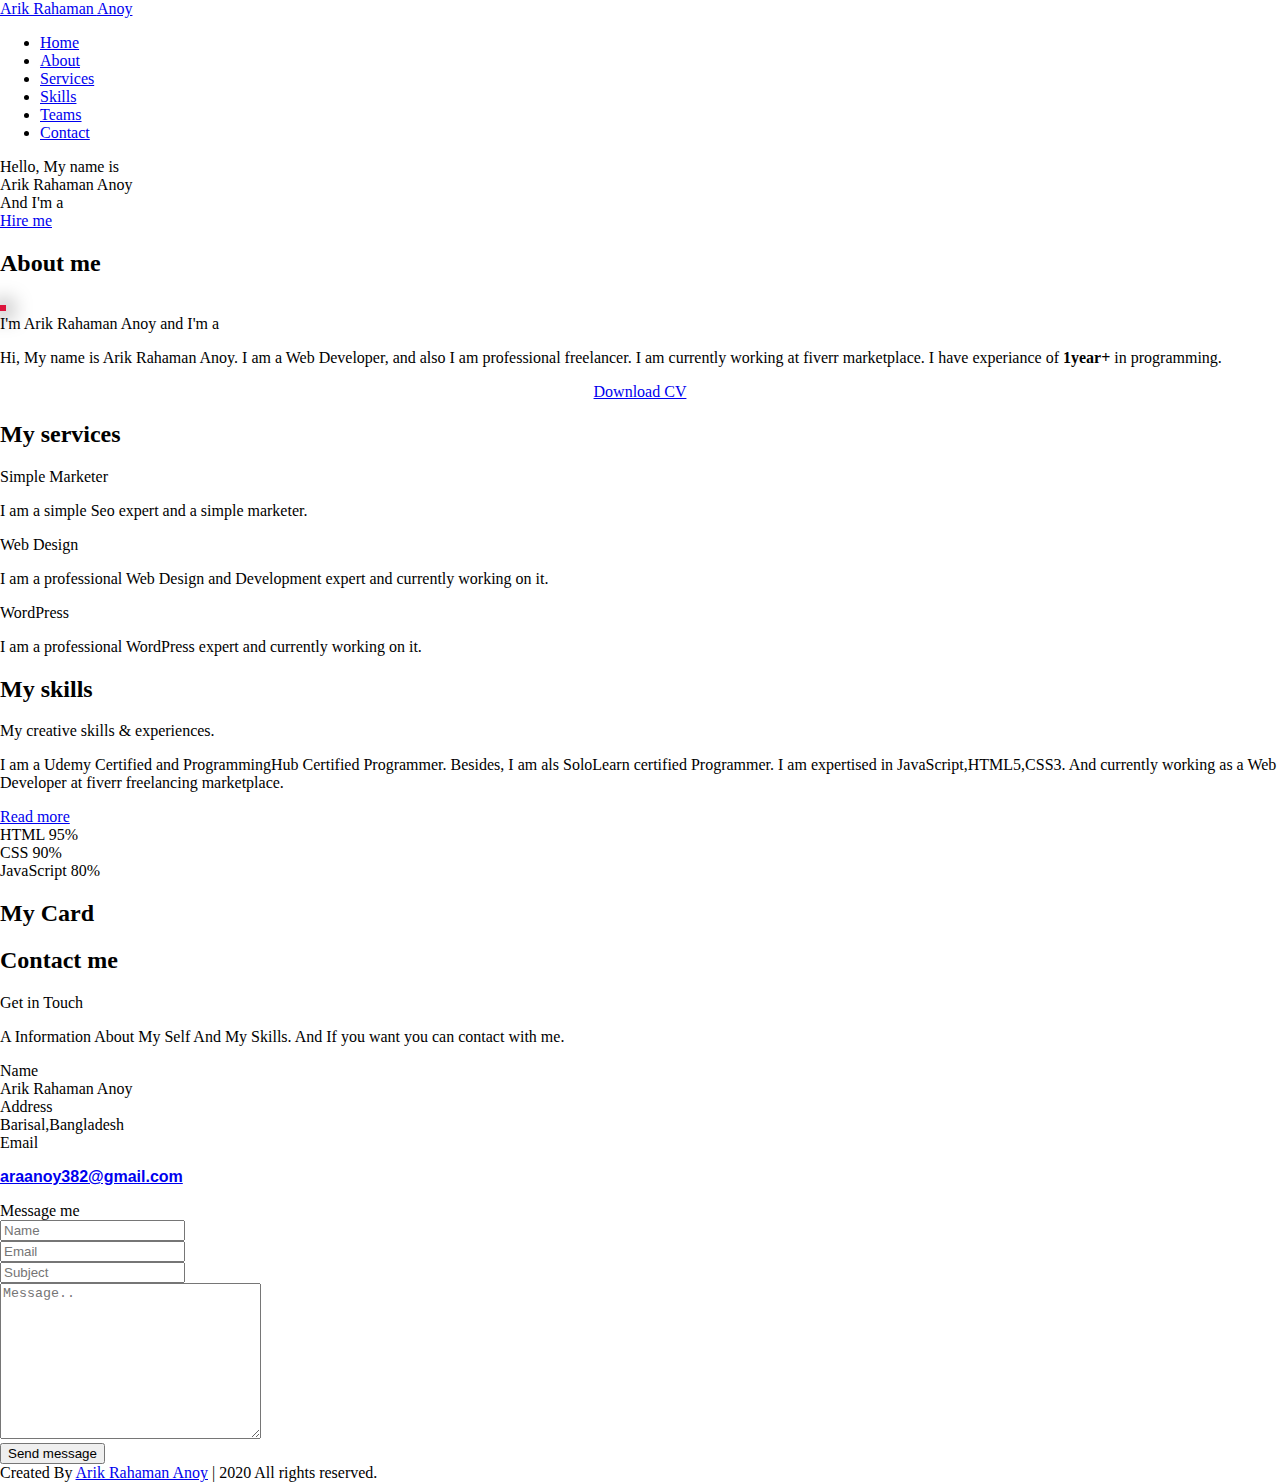
==== index.html @ 7495c48e "Update index.html" ====
<!DOCTYPE html>
<!-- Created By CodingNepal -->
<html lang="en">
<head>
    <meta charset="UTF-8">
    <meta name="viewport" content="width=device-width, initial-scale=1.0">
    <title>Arik Rahaman Anoy- Personal </title>
    <link rel="stylesheet" href="style.css">
    <script src="https://kit.fontawesome.com/a076d05399.js"></script>
    <script src="https://code.jquery.com/jquery-3.5.1.min.js"></script>
    <script src="https://cdnjs.cloudflare.com/ajax/libs/typed.js/2.0.11/typed.min.js"></script>
    <script src="https://cdnjs.cloudflare.com/ajax/libs/waypoints/4.0.1/jquery.waypoints.min.js"></script>
    <script src="https://cdnjs.cloudflare.com/ajax/libs/OwlCarousel2/2.3.4/owl.carousel.min.js"></script>
    <link rel="stylesheet" href="https://cdnjs.cloudflare.com/ajax/libs/OwlCarousel2/2.3.4/assets/owl.carousel.min.css"/>
    <link rel="icon" href="profile-1.png">
</head>
<body>
    <div class="scroll-up-btn">
        <i class="fas fa-angle-up"></i>
    </div>
    <nav class="navbar">
        <div class="max-width">
            <div class="logo"><a href="#">Arik Rahaman <span>Anoy</span></a></div>
            <ul class="menu">
                <li><a href="#home" class="menu-btn">Home</a></li>
                <li><a href="#about" class="menu-btn">About</a></li>
                <li><a href="#services" class="menu-btn">Services</a></li>
                <li><a href="#skills" class="menu-btn">Skills</a></li>
                <li><a href="#teams" class="menu-btn">Teams</a></li>
                <li><a href="#contact" class="menu-btn">Contact</a></li>
            </ul>
            <div class="menu-btn">
                <i class="fas fa-bars"></i>
            </div>
        </div>
    </nav>

    <!-- home section start -->
    <section class="home" id="home">
        <div class="max-width">
            <div class="home-content">
                <div class="text-1">Hello, My name is</div>
                <div class="text-2">Arik Rahaman Anoy</div>
                <div class="text-3">And I'm a <span class="typing"></span></div>
                <a href="https://www.fiverr.com/anoy_20?up_rollout=true">Hire me</a>
            </div>
        </div>
    </section>

    <!-- about section start -->
    <section class="about" id="about">
        <div class="max-width">
            <h2 class="title">About me</h2>
            <div class="about-content">
                <div class="column left">
                    <img style="border:3px solid #DC143C; box-shadow: 1px 1px 21px 2px" src="profile-1.png" alt="">
                </div>
                <div class="column right">
                    <div class="text">I'm Arik Rahaman Anoy and I'm a <span class="typing-2"></span></div>
                    <p>Hi, My name is Arik Rahaman Anoy. I am a Web Developer, and also I am professional freelancer. I am currently working at fiverr marketplace. I have experiance of <b>1year+</b> in programming.</p>
                    <center><a href="ArikRahamanAnoyResume.pdf">Download CV</a></center>
                </div>
            </div>
        </div>
    </section>

    <!-- services section start -->
    <section class="services" id="services">
        <div class="max-width">
            <h2 class="title">My services</h2>
            <div class="serv-content">
                <div class="card">
                    <div class="box">
                        <i class="fas fa-chart-line"></i>
                        <div class="text">Simple Marketer</div>
                        <p>I am a simple Seo expert and a simple marketer.<br></p>
                    </div>
                </div>
                <div class="card">
                    <div class="box">
                        <i class="fas fa-paint-brush"></i>
                        <div class="text">Web Design</div>
                        <p>I am a professional Web Design and Development expert and currently working on it.</p>
                    </div>
                </div>
                
                <div class="card">
                    <div class="box">
                        <i class="fas fa-code"></i>
                        <div class="text">WordPress</div>
                        <p>I am a professional WordPress expert and currently working on it.<br> </p>
                    </div>
                </div>
               </div>
            </div>
        </div>
    </section>

    <!-- skills section start -->
    <section class="skills" id="skills">
        <div class="max-width">
            <h2 class="title">My skills</h2>
            <div class="skills-content">
                <div class="column left">
                    <div class="text">My creative skills & experiences.</div>
                    <p>I am a Udemy Certified and ProgrammingHub Certified Programmer. Besides, I am als SoloLearn certified Programmer. I am expertised in JavaScript,HTML5,CSS3. And currently working as a Web Developer at fiverr freelancing marketplace.</p>
                    <a href="#">Read more</a>
                </div>
                <div class="column right">
                    <div class="bars">
                        <div class="info">
                            <span>HTML</span>
                            <span>95%</span>
                        </div>
                        <div class="line html"></div>
                    </div>
                    <div class="bars">
                        <div class="info">
                            <span>CSS</span>
                            <span>90%</span>
                        </div>
                        <div class="line css"></div>
                    </div>
                    <div class="bars">
                        <div class="info">
                            <span>JavaScript</span>
                            <span>80%</span>
                        </div>
                        <div class="line js"></div>
                    </div>
                    
                </div>
            </div>
        </div>
    </section>

    <!-- teams section start -->
    <section class="teams" id="teams">
        <div class="max-width">
            <h2 class="title">My Card</h2>
            <div class="carousel owl-carousel">
                <div class="card">
                    <div class="box">
                        <img src="profile-1.png" alt="">
                        <div class="text">Arik Rahaman Anoy</div>
                        <p>Professional Web Developer currently working at fiverr freelancing marketplace</p>
                    </div>
                </div>
                
                </div>
            </div>
        </div>
    </section>

    <!-- contact section start -->
    <section class="contact" id="contact">
        <div class="max-width">
            <h2 class="title">Contact me</h2>
            <div class="contact-content">
                <div class="column left">
                    <div class="text">Get in Touch</div>
                    <p>A Information About My Self And My Skills. And If you want you can contact with me. </p>
                    <div class="icons">
                        <div class="row">
                            <i class="fas fa-user"></i>
                            <div class="info">
                                <div class="head">Name</div>
                                <div class="sub-title">Arik Rahaman Anoy</div>
                            </div>
                        </div>
                        <div class="row">
                            <i class="fas fa-map-marker-alt"></i>
                            <div class="info">
                                <div class="head">Address</div>
                                <div class="sub-title">Barisal,Bangladesh</div>
                            </div>
                        </div>
                        <div class="row">
                            <i class="fas fa-envelope"></i>
                            <div class="info">
                                <div class="head">Email</div>
                                <div class="sub-title"><p class="font-ram font-size-16 text-black-50"><a href="maiilto:araanoy382@gmail.com">araanoy382@gmail.com</p></a></div>
                            </div>
                        </div>
                    </div>
                </div>
                <div class="column right">
                    <div class="text">Message me</div>
                    <form action="#">
                        <div class="fields">
                            <div class="field name">
                                <input type="text" placeholder="Name" required>
                            </div>
                            <div class="field email">
                                <input type="email" placeholder="Email" required>
                            </div>
                        </div>
                        <div class="field">
                            <input type="text" placeholder="Subject" required>
                        </div>
                        <div class="field textarea">
                            <textarea cols="30" rows="10" placeholder="Message.." required></textarea>
                        </div>
                        <div class="button">
                            <button type="submit">Send message</button>
                        </div>
                    </form>
                </div>
            </div>
        </div>
    </section>

    <!-- footer section start -->
    <footer>
        <span>Created By <a href="https://arikrahamananoy.me/">Arik Rahaman Anoy</a> | <span class="far fa-copyright"></span> 2020 All rights reserved.</span>
    </footer>

    <script src="script.js"></script>
</body>
</html>
---- style.css ----
@import url('https://fonts.googleapis.com/css2?family=Metal+Mania&display=swap');

body{
    margin: 0;
    padding: 0;
}

:root{
    --color-black: #000000;
    --color-white: #ffffff;
    --color-border: #ffffff34;
    --font-staat: 'Metal Mania', cursive;
    --font-os:  'Oswald', sans-serif;
    --font-ram: 'Rambla', sans-serif;
}

/* global classes */
.font-staat{
    font: normal 400 18px var(--font-staat);
}
.font-os{
    font: normal 300 18px var(--font-os);
}
.font-ram{
    font: normal bold 18px var(--font-ram);
}

.font-size-40{
    font-size: 40px;
}
.font-size-34{
    font-size: 34px;
}
.font-size-27{
    font-size: 27px;
}
.font-size-20{
    font-size: 20px;
}
.font-size-16{
    font-size: 16px;
}

.bgcolor-black{
    background-color: #1b1f52;
}

/* #global classes */

#header{
    position: fixed;
    top: 0;
    left: 0;
    width: 100%;
    z-index:1;
    transition: left .5s ease;
}

#header nav{
    height: 100vh;
}
#header .site-title .navbar-brand{
    letter-spacing: 2px;
    color: var(--color-white);
}

#header .nav-link{
    margin: .7rem 1rem;
    border-bottom: 1px solid var(--color-border);
    text-transform: uppercase;
}

#header .nav-link:hover{
    color: var(--color-white) !important;
}

#header .toggle-button{
    background: none;
    color: var(--color-black);
    position: fixed;
    top: 25px;
    right: 20px;
    border: 1px solid var(--color-border);
    background-color: #1b1f52;
}

.toggle-left{
    left: 0 !important;
    width: 1000px !important;
}

/* site-main */

.site-banner .banner-area{
    background: url(bg.png) no-repeat;
    background-size: cover;
    width: 100%;
    height: 100vh;
    position: relative;
}

.site-banner .banner-area .author{
    margin: 0;
    position: absolute;
    top: 45%;
    left: 50%;
    transform: translate(-50%, -50%);
}

.site-banner .banner-area .author .author-img{
    width: 189px;
    height: 199px;
    border-radius: 50%;
    margin: auto;
    background: url(anoy.png) no-repeat;
    background-size: 115%;
    background-position: 51% 0;
    box-shadow: 2px 2px 21px 2px;
}

.skill .bars p, .site-content .skill .bars .span{
    line-height: 10px;
}

.social{
    text-decoration: none;
    font-size: 25px;
    color: black;
}

#footer form .row .col input[type="text"],
#footer form .row .col input[type="email"],
#footer form textarea{
    border: none;
    border-radius: 0;
    border-bottom: 1px solid gray;
    padding: 1.5rem 1rem;
}

@media screen and (min-width: 768px){
    .toggle-button{
        display: none;
    }
    #header{
        z-index:0;
    }
}

/* #site-main */

.ho:hover{
    margin-top: -15px;
    transition: 0.6s;
}s
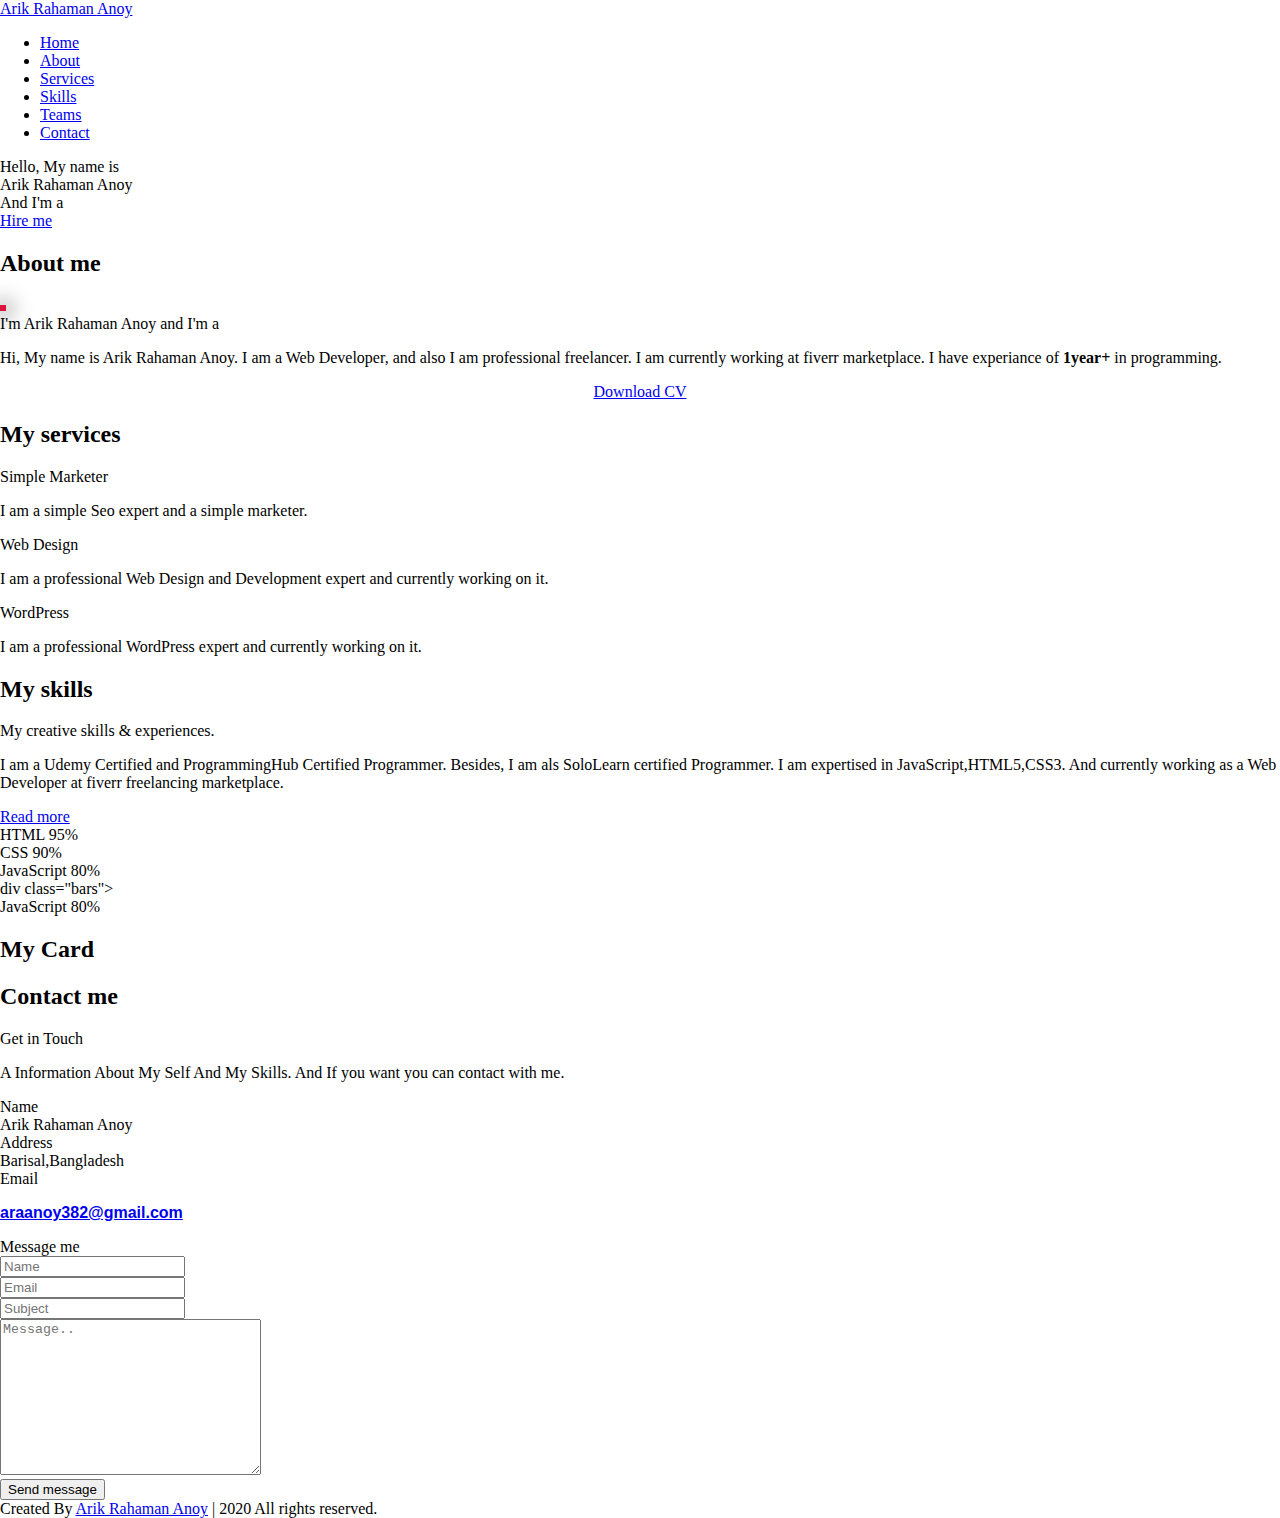
==== commit 9693d55e: "Update index.html" ====
--- a/index.html
+++ b/index.html
@@ -11,10 +11,12 @@
     <script src="https://cdnjs.cloudflare.com/ajax/libs/typed.js/2.0.11/typed.min.js"></script>
     <script src="https://cdnjs.cloudflare.com/ajax/libs/waypoints/4.0.1/jquery.waypoints.min.js"></script>
     <script src="https://cdnjs.cloudflare.com/ajax/libs/OwlCarousel2/2.3.4/owl.carousel.min.js"></script>
+    <link rel="stylesheet" href="https://s.pageclip.co/v1/pageclip.css" media="screen">
     <link rel="stylesheet" href="https://cdnjs.cloudflare.com/ajax/libs/OwlCarousel2/2.3.4/assets/owl.carousel.min.css"/>
     <link rel="icon" href="profile-1.png">
 </head>
 <body>
+    <script src="https://s.pageclip.co/v1/pageclip.js" charset="utf-8"></script>
     <div class="scroll-up-btn">
         <i class="fas fa-angle-up"></i>
     </div>
@@ -128,7 +130,13 @@
                         </div>
                         <div class="line js"></div>
                     </div>
-                    
+                    div class="bars">
+                        <div class="info">
+                            <span>JavaScript</span>
+                            <span>80%</span>
+                        </div>
+                        <div class="line js"></div>
+                    </div>
                 </div>
             </div>
         </div>
@@ -186,23 +194,23 @@
                 </div>
                 <div class="column right">
                     <div class="text">Message me</div>
-                    <form action="#">
+                    <form action="https://send.pageclip.co/UXV9MNnQf886jAOqHutN1gQPQvvCfzdK" class="pageclip-form" method="post"  >
                         <div class="fields">
                             <div class="field name">
-                                <input type="text" placeholder="Name" required>
+                                <input type="text" name="name" placeholder="Name" required>
                             </div>
                             <div class="field email">
-                                <input type="email" placeholder="Email" required>
+                                <input type="email" name="email" placeholder="Email" required>
                             </div>
                         </div>
                         <div class="field">
-                            <input type="text" placeholder="Subject" required>
+                            <input type="text" name="subject" placeholder="Subject" required>
                         </div>
                         <div class="field textarea">
-                            <textarea cols="30" rows="10" placeholder="Message.." required></textarea>
+                            <textarea cols="30" rows="10" name="message" placeholder="Message.." required></textarea>
                         </div>
                         <div class="button">
-                            <button type="submit">Send message</button>
+                            <button type="submit" class="pageclip-form__submit" >Send message</button>
                         </div>
                     </form>
                 </div>
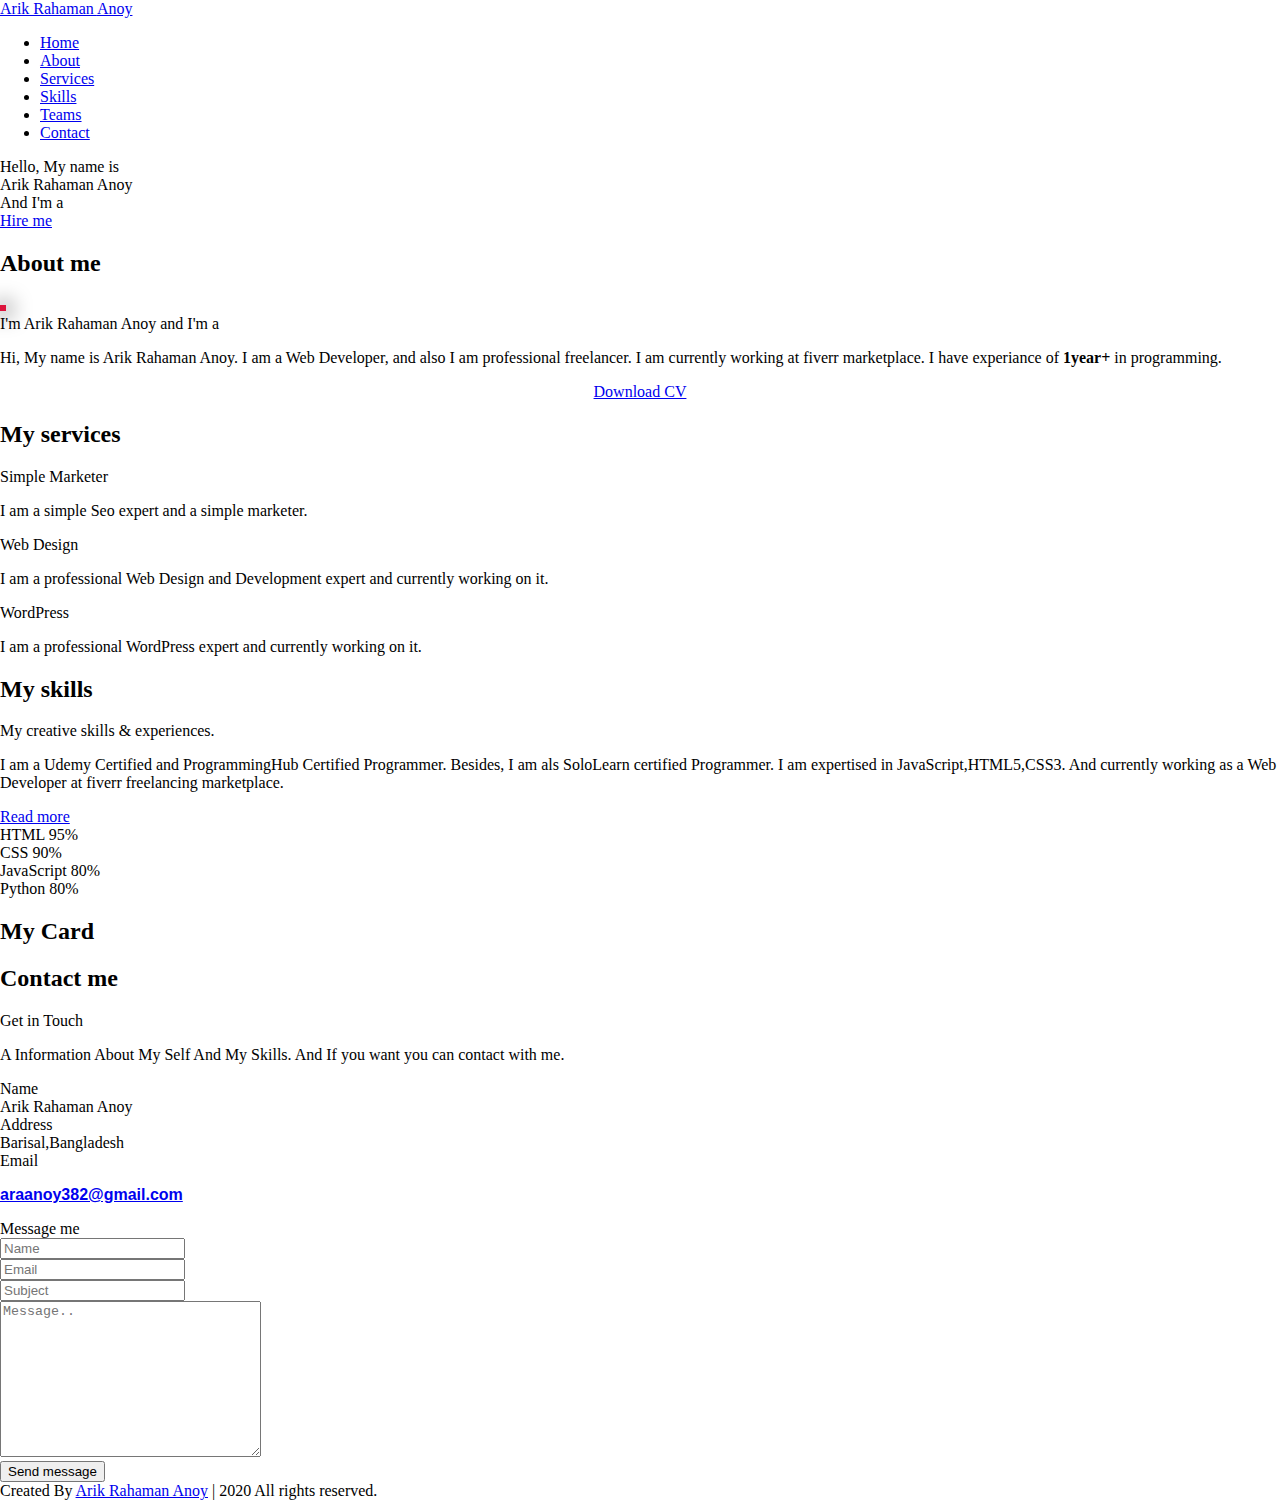
==== commit ba694814: "Update index.html" ====
--- a/index.html
+++ b/index.html
@@ -130,9 +130,9 @@
                         </div>
                         <div class="line js"></div>
                     </div>
-                    div class="bars">
-                        <div class="info">
-                            <span>JavaScript</span>
+                    <div class="bars">
+                        <div class="info">
+                            <span>Python</span>
                             <span>80%</span>
                         </div>
                         <div class="line js"></div>
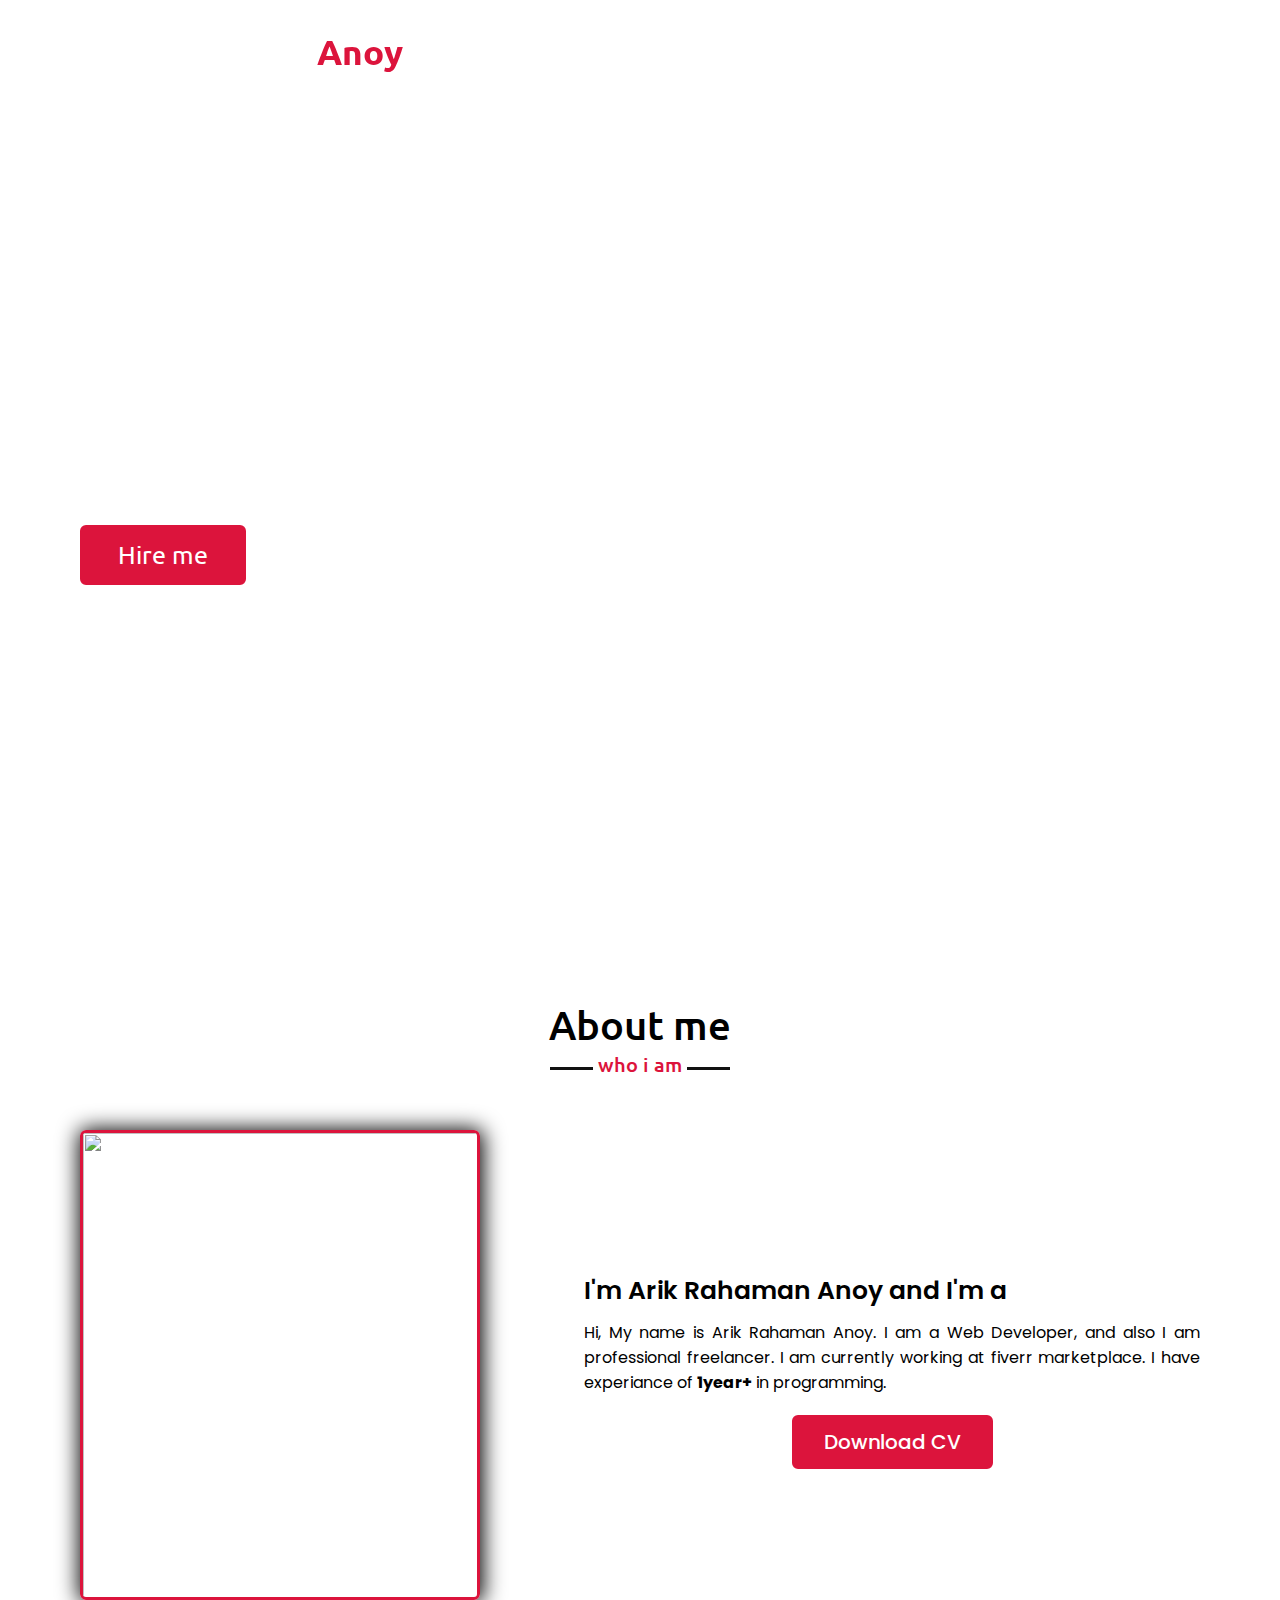
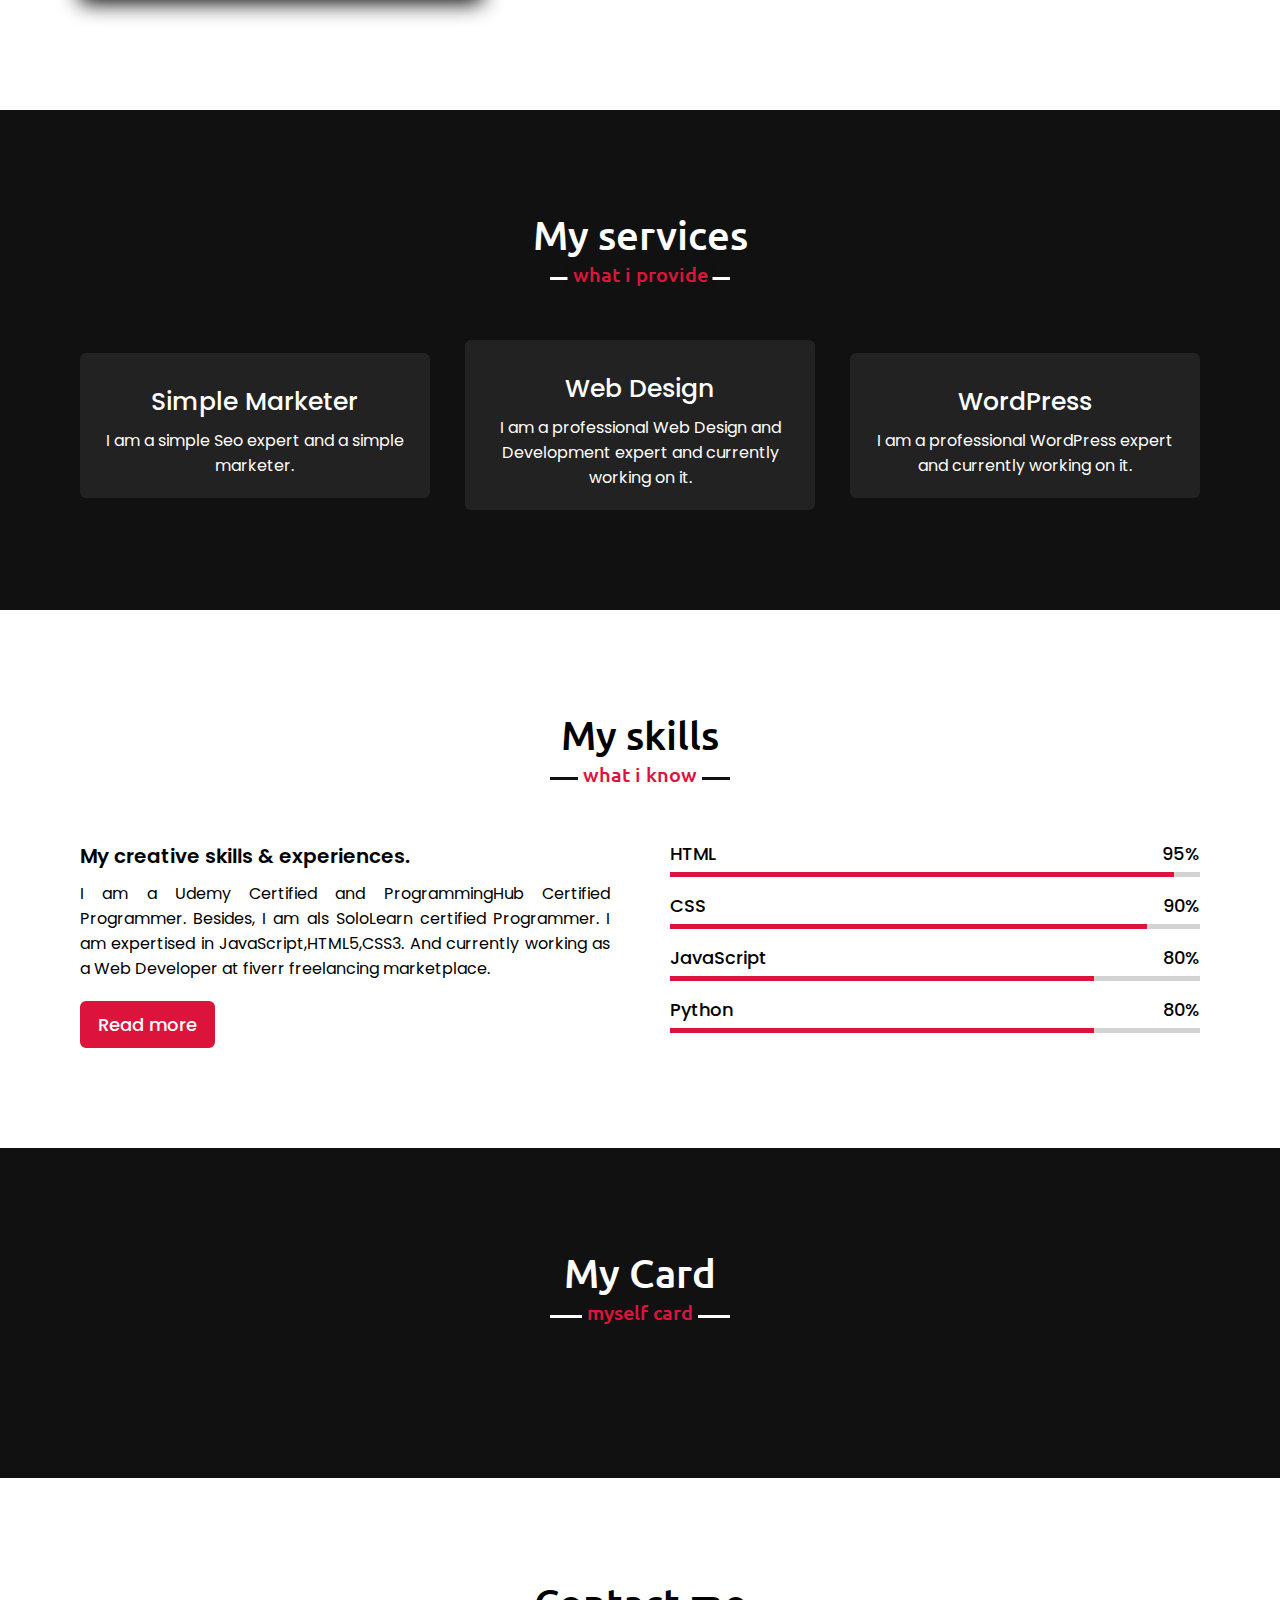
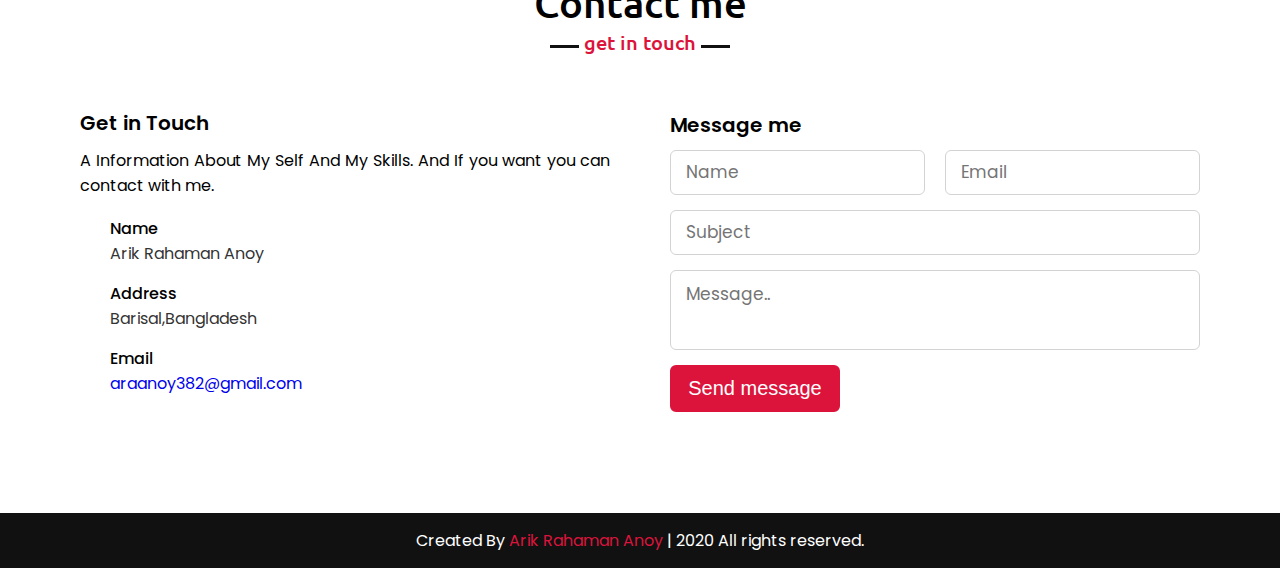
==== commit 5ae141ed: "Update index.html" ====
--- a/index.html
+++ b/index.html
@@ -1,5 +1,5 @@
 <!DOCTYPE html>
-<!-- Created By CodingNepal -->
+<!-- Created By Arik Rahaman Anoy -->
 <html lang="en">
 <head>
     <meta charset="UTF-8">
@@ -14,6 +14,8 @@
     <link rel="stylesheet" href="https://s.pageclip.co/v1/pageclip.css" media="screen">
     <link rel="stylesheet" href="https://cdnjs.cloudflare.com/ajax/libs/OwlCarousel2/2.3.4/assets/owl.carousel.min.css"/>
     <link rel="icon" href="profile-1.png">
+    <meta name="google-site-verification" content="kRnSB8FGiuFnwlcdqleNSs8bI2UN1msIiGQunGju4wc" />
+
 </head>
 <body>
     <script src="https://s.pageclip.co/v1/pageclip.js" charset="utf-8"></script>
@@ -218,6 +220,7 @@
         </div>
     </section>
 
+
     <!-- footer section start -->
     <footer>
         <span>Created By <a href="https://arikrahamananoy.me/">Arik Rahaman Anoy</a> | <span class="far fa-copyright"></span> 2020 All rights reserved.</span>
--- a/style.css
+++ b/style.css
@@ -1,154 +1,676 @@
-@import url('https://fonts.googleapis.com/css2?family=Metal+Mania&display=swap');
-
-body{
+/*  import google fonts */
+@import url('https://fonts.googleapis.com/css2?family=Poppins:wght@400;500;600;700&family=Ubuntu:wght@400;500;700&display=swap');
+
+*{
     margin: 0;
     padding: 0;
-}
-
-:root{
-    --color-black: #000000;
-    --color-white: #ffffff;
-    --color-border: #ffffff34;
-    --font-staat: 'Metal Mania', cursive;
-    --font-os:  'Oswald', sans-serif;
-    --font-ram: 'Rambla', sans-serif;
-}
-
-/* global classes */
-.font-staat{
-    font: normal 400 18px var(--font-staat);
-}
-.font-os{
-    font: normal 300 18px var(--font-os);
-}
-.font-ram{
-    font: normal bold 18px var(--font-ram);
-}
-
-.font-size-40{
+    box-sizing: border-box;
+    text-decoration: none;
+}
+html{
+    scroll-behavior: smooth;
+}
+
+/* custom scroll bar */
+::-webkit-scrollbar {
+    width: 10px;
+}
+::-webkit-scrollbar-track {
+    background: #f1f1f1;
+}
+::-webkit-scrollbar-thumb {
+    background: #888;
+}
+
+::-webkit-scrollbar-thumb:hover {
+    background: #555;
+}
+
+/* all similar content styling codes */
+section{
+    padding: 100px 0;
+}
+.max-width{
+    max-width: 1300px;
+    padding: 0 80px;
+    margin: auto;
+}
+.about, .services, .skills, .teams, .contact, footer{
+    font-family: 'Poppins', sans-serif;
+}
+.about .about-content, 
+.services .serv-content,
+.skills .skills-content,
+.contact .contact-content{
+    display: flex;
+    flex-wrap: wrap;
+    align-items: center;
+    justify-content: space-between;
+}
+section .title{
+    position: relative;
+    text-align: center;
     font-size: 40px;
-}
-.font-size-34{
-    font-size: 34px;
-}
-.font-size-27{
+    font-weight: 500;
+    margin-bottom: 60px;
+    padding-bottom: 20px;
+    font-family: 'Ubuntu', sans-serif;
+}
+section .title::before{
+    content: "";
+    position: absolute;
+    bottom: 0px;
+    left: 50%;
+    width: 180px;
+    height: 3px;
+    background: #111;
+    transform: translateX(-50%);
+}
+section .title::after{
+    position: absolute;
+    bottom: -8px;
+    left: 50%;
+    font-size: 20px;
+    color: crimson;
+    padding: 0 5px;
+    background: #fff;
+    transform: translateX(-50%);
+}
+
+/* navbar styling */
+.navbar{
+    position: fixed;
+    width: 100%;
+    z-index: 999;
+    padding: 30px 0;
+    font-family: 'Ubuntu', sans-serif;
+    transition: all 0.3s ease;
+}
+.navbar.sticky{
+    padding: 15px 0;
+    background: crimson;
+}
+.navbar .max-width{
+    display: flex;
+    align-items: center;
+    justify-content: space-between;
+}
+.navbar .logo a{
+    color: #fff;
+    font-size: 35px;
+    font-weight: 600;
+}
+.navbar .logo a span{
+    color: crimson;
+    transition: all 0.3s ease;
+}
+.navbar.sticky .logo a span{
+    color: #fff;
+}
+.navbar .menu li{
+    list-style: none;
+    display: inline-block;
+}
+.navbar .menu li a{
+    display: block;
+    color: #fff;
+    font-size: 18px;
+    font-weight: 500;
+    margin-left: 25px;
+    transition: color 0.3s ease;
+}
+.navbar .menu li a:hover{
+    color: crimson;
+}
+.navbar.sticky .menu li a:hover{
+    color: #fff;
+}
+
+/* menu btn styling */
+.menu-btn{
+    color: #fff;
+    font-size: 23px;
+    cursor: pointer;
+    display: none;
+}
+.scroll-up-btn{
+    position: fixed;
+    height: 45px;
+    width: 42px;
+    background: crimson;
+    right: 30px;
+    bottom: 10px;
+    text-align: center;
+    line-height: 45px;
+    color: #fff;
+    z-index: 9999;
+    font-size: 30px;
+    border-radius: 6px;
+    border-bottom-width: 2px;
+    cursor: pointer;
+    opacity: 0;
+    pointer-events: none;
+    transition: all 0.3s ease;
+}
+.scroll-up-btn.show{
+    bottom: 30px;
+    opacity: 1;
+    pointer-events: auto;
+}
+.scroll-up-btn:hover{
+    filter: brightness(90%);
+}
+
+  
+/* home section styling */
+.home{
+    display: flex;
+    background: url("banner.jpg") no-repeat center;
+    height: 100vh;
+    color: #fff;
+    min-height: 500px;
+    background-size: cover;
+    background-attachment: fixed;
+    font-family: 'Ubuntu', sans-serif;
+}
+.home .max-width{
+    margin: auto 0 auto 30px;
+}
+.home .home-content .text-1{
     font-size: 27px;
 }
-.font-size-20{
+.home .home-content .text-2{
+    font-size: 75px;
+    font-weight: 600;
+    margin-left: -3px;
+}
+.home .home-content .text-3{
+    font-size: 40px;
+    margin: 5px 0;
+}
+.home .home-content .text-3 span{
+    color: #1bf9a7;
+    font-weight: 500;
+}
+.home .home-content a{
+    display: inline-block;
+    background: crimson;
+    color: #fff;
+    font-size: 25px;
+    padding: 12px 36px;
+    margin-top: 20px;
+    font-weight: 400;
+    border-radius: 6px;
+    border: 2px solid crimson;
+    transition: all 0.3s ease;
+}
+.home .home-content a:hover{
+    color: crimson;
+    background: none;
+}
+
+/* about section styling */
+.about .title::after{
+    content: "who i am";
+}
+.about .about-content .left{
+    width: 45%;
+}
+.about .about-content .left img{
+    height: 470px;
+    width: 400px;
+    object-fit: cover;
+    border-radius: 6px;
+}
+.about .about-content .right{
+    width: 55%;
+}
+.about .about-content .right .text{
+    font-size: 25px;
+    font-weight: 600;
+    margin-bottom: 10px;
+}
+.about .about-content .right .text span{
+    color: crimson;
+}
+.about .about-content .right p{
+    text-align: justify;
+}
+.about .about-content .right a{
+    display: inline-block;
+    background: crimson;
+    color: #fff;
     font-size: 20px;
-}
-.font-size-16{
-    font-size: 16px;
-}
-
-.bgcolor-black{
-    background-color: #1b1f52;
-}
-
-/* #global classes */
-
-#header{
-    position: fixed;
+    font-weight: 500;
+    padding: 10px 30px;
+    margin-top: 20px;
+    border-radius: 6px;
+    border: 2px solid crimson;
+    transition: all 0.3s ease;
+}
+.about .about-content .right a:hover{
+    color: crimson;
+    background: none;
+}
+
+/* services section styling */
+.services, .teams{
+    color:#fff;
+    background: #111;
+}
+.services .title::before,
+.teams .title::before{
+    background: #fff;
+}
+.services .title::after,
+.teams .title::after{
+    background: #111;
+    content: "what i provide";
+}
+.services .serv-content .card{
+    width: calc(33% - 20px);
+    background: #222;
+    text-align: center;
+    border-radius: 6px;
+    padding: 20px 25px;
+    cursor: pointer;
+    transition: all 0.3s ease;
+}
+.services .serv-content .card:hover{
+    background: crimson;
+}
+.services .serv-content .card .box{
+    transition: all 0.3s ease;
+}
+.services .serv-content .card:hover .box{
+    transform: scale(1.05);
+}
+.services .serv-content .card i{
+    font-size: 50px;
+    color: crimson;
+    transition: color 0.3s ease;
+}
+.services .serv-content .card:hover i{
+    color: #fff;
+}
+.services .serv-content .card .text{
+    font-size: 25px;
+    font-weight: 500;
+    margin: 10px 0 7px 0;
+}
+
+/* skills section styling */
+
+.skills .title::after{
+    content: "what i know";
+}
+.skills .skills-content .column{
+    width: calc(50% - 30px);
+}
+.skills .skills-content .left .text{
+    font-size: 20px;
+    font-weight: 600;
+    margin-bottom: 10px;
+}
+.skills .skills-content .left p{
+    text-align: justify;
+}
+.skills .skills-content .left a{
+    display: inline-block;
+    background: crimson;
+    color: #fff;
+    font-size: 18px;
+    font-weight: 500;
+    padding: 8px 16px;
+    margin-top: 20px;
+    border-radius: 6px;
+    border: 2px solid crimson;
+    transition: all 0.3s ease;
+}
+.skills .skills-content .left a:hover{
+    color: crimson;
+    background: none;
+}
+.skills .skills-content .right .bars{
+    margin-bottom: 15px;
+}
+.skills .skills-content .right .info{
+    display: flex;
+    margin-bottom: 5px;
+    align-items: center;
+    justify-content: space-between;
+}
+.skills .skills-content .right span{
+    font-weight: 500;
+    font-size: 18px;
+}
+.skills .skills-content .right .line{
+    height: 5px;
+    width: 100%;
+    background: lightgrey;
+    position: relative;
+}
+.skills .skills-content .right .line::before{
+    content: "";
+    position: absolute;
+    height: 100%;
+    left: 0;
     top: 0;
-    left: 0;
+    background: crimson;
+}
+.skills-content .right .html::before{
+    width: 95%;
+}
+.skills-content .right .css::before{
+    width: 90%;
+}
+.skills-content .right .js::before{
+    width: 80%;
+}
+
+
+/* teams section styling */
+.teams .title::after{
+    content: "myself card";
+}
+.teams .carousel .card{
+    background: #222;
+    border-radius: 6px;
+    padding: 25px 35px;
+    text-align: center;
+    overflow: hidden;
+    transition: all 0.3s ease;
+}
+.teams .carousel .card:hover{
+    background: crimson;
+}
+.teams .carousel .card .box{
+    display: flex;
+    flex-direction: column;
+    align-items: center;
+    justify-content: center;
+    transition: all 0.3s ease;
+}
+.teams .carousel .card:hover .box{
+    transform: scale(1.05);
+}
+.teams .carousel .card .text{
+    font-size: 25px;
+    font-weight: 500;
+    margin: 10px 0 7px 0;
+}
+.teams .carousel .card img{
+    height: 166px;
+    width: 155px;
+    object-fit: cover;
+    border-radius: 50%;
+    border: 5px solid crimson;
+    transition: all 0.3s ease;
+}
+.teams .carousel .card:hover img{
+    border-color: #fff;
+}
+.owl-dots{
+    text-align: center;
+    margin-top: 20px;
+}
+.owl-dot{
+    height: 13px;
+    width: 13px;
+    margin: 0 5px;
+    outline: none!important;
+    border-radius: 50%;
+    border: 2px solid crimson!important;
+    transition: all 0.3s ease;
+}
+.owl-dot.active{
+    width: 35px;
+    border-radius: 14px;
+}
+.owl-dot.active,
+.owl-dot:hover{
+    background: crimson!important;
+}
+
+/* contact section styling */
+.contact .title::after{
+    content: "get in touch";
+}
+.contact .contact-content .column{
+    width: calc(50% - 30px);
+}
+.contact .contact-content .text{
+    font-size: 20px;
+    font-weight: 600;
+    margin-bottom: 10px;
+}
+.contact .contact-content .left p{
+    text-align: justify;
+}
+.contact .contact-content .left .icons{
+    margin: 10px 0;
+}
+.contact .contact-content .row{
+    display: flex;
+    height: 65px;
+    align-items: center;
+}
+.contact .contact-content .row .info{
+    margin-left: 30px;
+}
+.contact .contact-content .row i{
+    font-size: 25px;
+    color: crimson;
+}
+.contact .contact-content .info .head{
+    font-weight: 500;
+}
+.contact .contact-content .info .sub-title{
+    color: #333;
+}
+.contact .right form .fields{
+    display: flex;
+}
+.contact .right form .field,
+.contact .right form .fields .field{
+    height: 45px;
     width: 100%;
-    z-index:1;
-    transition: left .5s ease;
-}
-
-#header nav{
-    height: 100vh;
-}
-#header .site-title .navbar-brand{
-    letter-spacing: 2px;
-    color: var(--color-white);
-}
-
-#header .nav-link{
-    margin: .7rem 1rem;
-    border-bottom: 1px solid var(--color-border);
-    text-transform: uppercase;
-}
-
-#header .nav-link:hover{
-    color: var(--color-white) !important;
-}
-
-#header .toggle-button{
+    margin-bottom: 15px;
+}
+.contact .right form .textarea{
+    height: 80px;
+    width: 100%;
+}
+.contact .right form .name{
+    margin-right: 10px;
+}
+.contact .right form .email{
+    margin-left: 10px;  
+}
+.contact .right form .field input,
+.contact .right form .textarea textarea{
+    height: 100%;
+    width: 100%;
+    border: 1px solid lightgrey;
+    border-radius: 6px;
+    outline: none;
+    padding: 0 15px;
+    font-size: 17px;
+    font-family: 'Poppins', sans-serif;
+    transition: all 0.3s ease;
+}
+.contact .right form .field input:focus,
+.contact .right form .textarea textarea:focus{
+    border-color: #b3b3b3;
+}
+.contact .right form .textarea textarea{
+    padding-top: 10px;
+    resize: none;
+}
+.contact .right form .button{
+    height: 47px;
+    width: 170px;
+}
+.contact .right form .button button{
+    width: 100%;
+    height: 100%;
+    border: 2px solid crimson;
+    background: crimson;
+    color: #fff;
+    outline: none;
+    font-size: 20px;
+    font-weight: 500;
+    border-radius: 6px;
+    cursor: pointer;
+    transition: all 0.3s ease;
+}
+.contact .right form .button button:hover{
+    color: crimson;
     background: none;
-    color: var(--color-black);
-    position: fixed;
-    top: 25px;
-    right: 20px;
-    border: 1px solid var(--color-border);
-    background-color: #1b1f52;
-}
-
-.toggle-left{
-    left: 0 !important;
-    width: 1000px !important;
-}
-
-/* site-main */
-
-.site-banner .banner-area{
-    background: url(bg.png) no-repeat;
-    background-size: cover;
-    width: 100%;
-    height: 100vh;
-    position: relative;
-}
-
-.site-banner .banner-area .author{
-    margin: 0;
-    position: absolute;
-    top: 45%;
-    left: 50%;
-    transform: translate(-50%, -50%);
-}
-
-.site-banner .banner-area .author .author-img{
-    width: 189px;
-    height: 199px;
-    border-radius: 50%;
-    margin: auto;
-    background: url(anoy.png) no-repeat;
-    background-size: 115%;
-    background-position: 51% 0;
-    box-shadow: 2px 2px 21px 2px;
-}
-
-.skill .bars p, .site-content .skill .bars .span{
-    line-height: 10px;
-}
-
-.social{
+}
+
+/* footer section styling */
+footer{
+    background: #111;
+    padding: 15px 23px;
+    color: #fff;
+    text-align: center;
+}
+footer span a{
+    color: crimson;
     text-decoration: none;
-    font-size: 25px;
-    color: black;
-}
-
-#footer form .row .col input[type="text"],
-#footer form .row .col input[type="email"],
-#footer form textarea{
-    border: none;
-    border-radius: 0;
-    border-bottom: 1px solid gray;
-    padding: 1.5rem 1rem;
-}
-
-@media screen and (min-width: 768px){
-    .toggle-button{
-        display: none;
-    }
-    #header{
-        z-index:0;
-    }
-}
-
-/* #site-main */
-
-.ho:hover{
-    margin-top: -15px;
-    transition: 0.6s;
-}s
+}
+footer span a:hover{
+    text-decoration: underline;
+}
+
+
+/* responsive media query start */
+@media (max-width: 1300px) {
+    .home .max-width{
+        margin-left: 0px;
+    }
+}
+
+@media (max-width: 1104px) {
+    .about .about-content .left img{
+        height: 403px;
+        width: 350px;
+    }
+}
+
+@media (max-width: 991px) {
+    .max-width{
+        padding: 0 50px;
+    }
+}
+@media (max-width: 947px){
+    .menu-btn{
+        display: block;
+        z-index: 999;
+    }
+    .menu-btn i.active:before{
+        content: "\f00d";
+    }
+    .navbar .menu{
+        position: fixed;
+        height: 100vh;
+        width: 100%;
+        left: -100%;
+        top: 0;
+        background: #111;
+        text-align: center;
+        padding-top: 80px;
+        transition: all 0.3s ease;
+    }
+    .navbar .menu.active{
+        left: 0;
+    }
+    .navbar .menu li{
+        display: block;
+    }
+    .navbar .menu li a{
+        display: inline-block;
+        margin: 20px 0;
+        font-size: 25px;
+    }
+    .home .home-content .text-2{
+        font-size: 70px;
+    }
+    .home .home-content .text-3{
+        font-size: 35px;
+    }
+    .home .home-content a{
+        font-size: 23px;
+        padding: 10px 30px;
+    }
+    .max-width{
+        max-width: 930px;
+    }
+    .about .about-content .column{
+        width: 100%;
+    }
+    .about .about-content .left{
+        display: flex;
+        justify-content: center;
+        margin: 0 auto 60px;
+    }
+    .about .about-content .right{
+        flex: 100%;
+    }
+    .services .serv-content .card{
+        width: calc(50% - 10px);
+        margin-bottom: 20px;
+    }
+    .skills .skills-content .column,
+    .contact .contact-content .column{
+        width: 100%;
+        margin-bottom: 35px;
+    }
+}
+
+@media (max-width: 690px) {
+    .max-width{
+        padding: 0 23px;
+    }
+    .home .home-content .text-2{
+        font-size: 60px;
+    }
+    .home .home-content .text-3{
+        font-size: 32px;
+    }
+    .home .home-content a{
+        font-size: 20px;
+    }
+    .services .serv-content .card{
+        width: 100%;
+    }
+}
+
+@media (max-width: 500px) {
+    .home .home-content .text-2{
+        font-size: 50px;
+    }
+    .home .home-content .text-3{
+        font-size: 27px;
+    }
+    .about .about-content .right .text,
+    .skills .skills-content .left .text{
+        font-size: 19px;
+    }
+    .contact .right form .fields{
+        flex-direction: column;
+    }
+    .contact .right form .name,
+    .contact .right form .email{
+        margin: 0;
+    }
+    .scroll-up-btn{
+        right: 15px;
+        bottom: 15px;
+        height: 38px;
+        width: 35px;
+        font-size: 23px;
+        line-height: 38px;
+    }
+}
